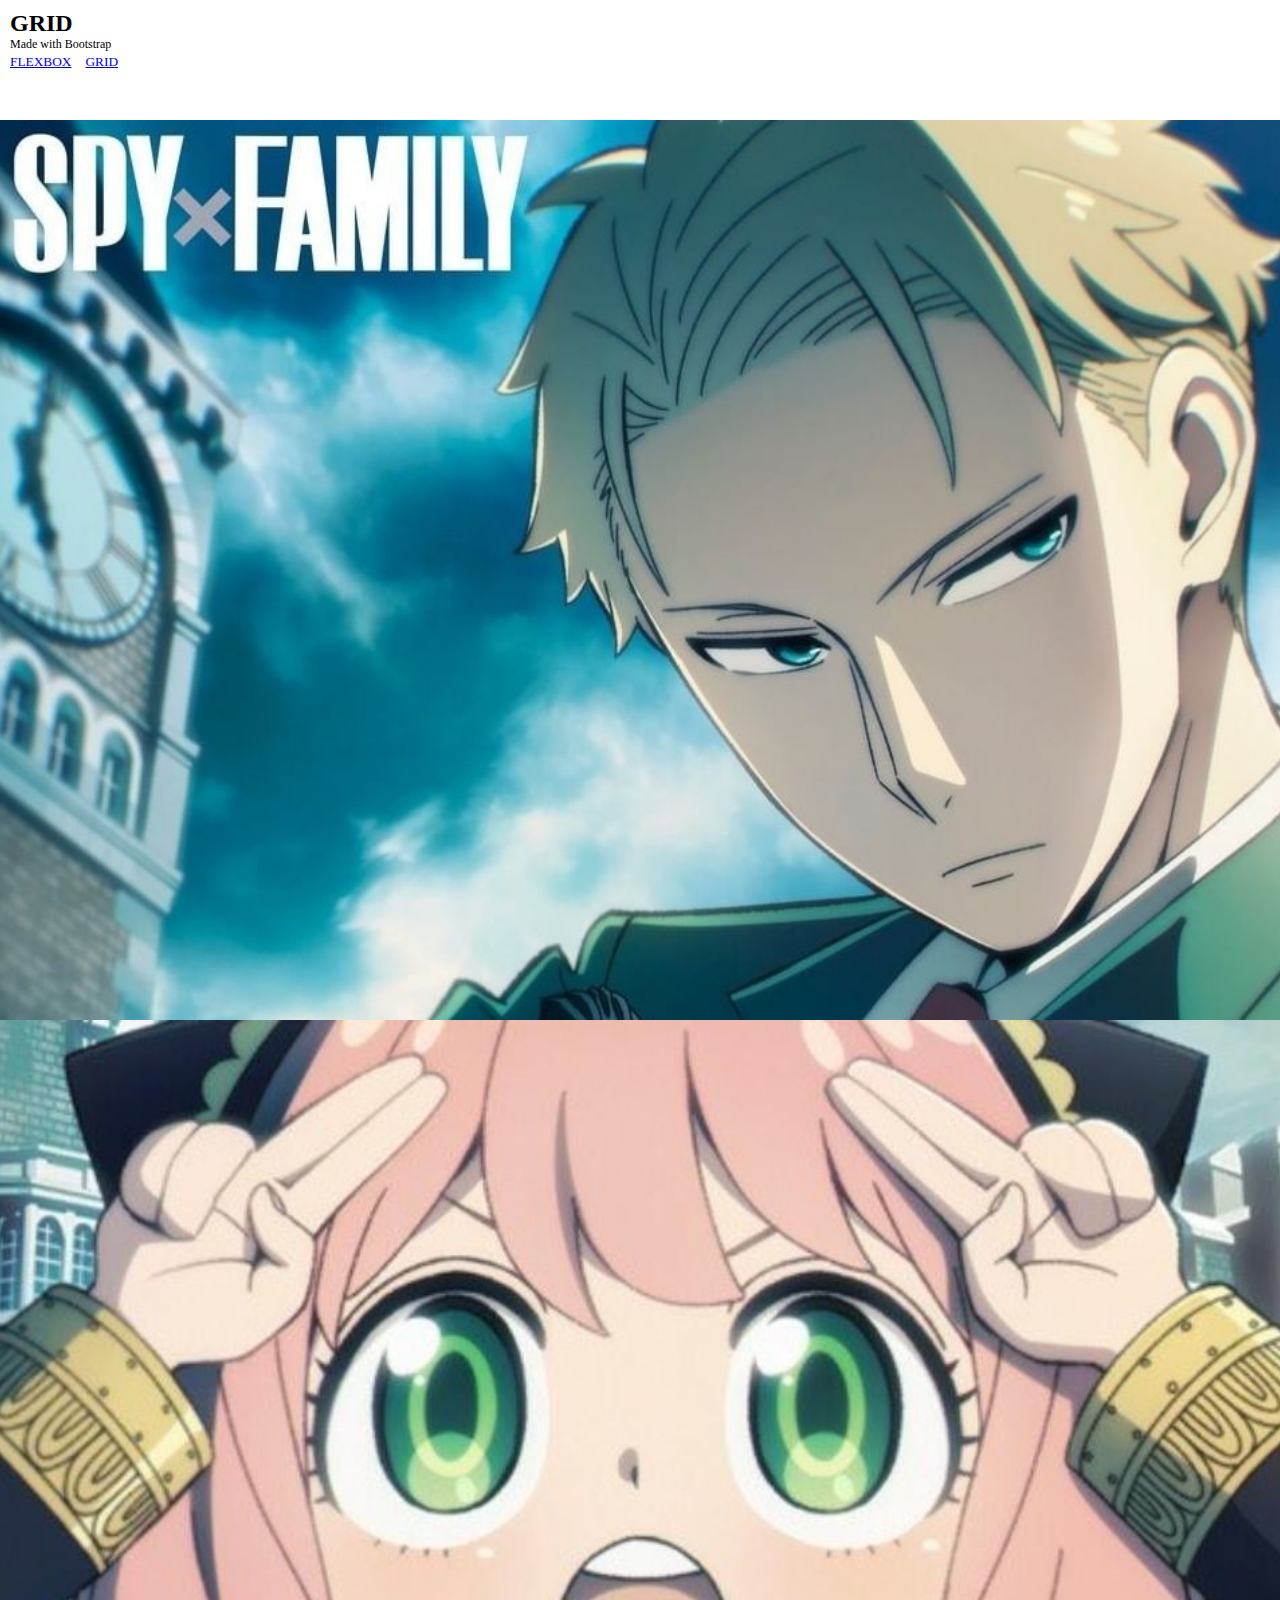
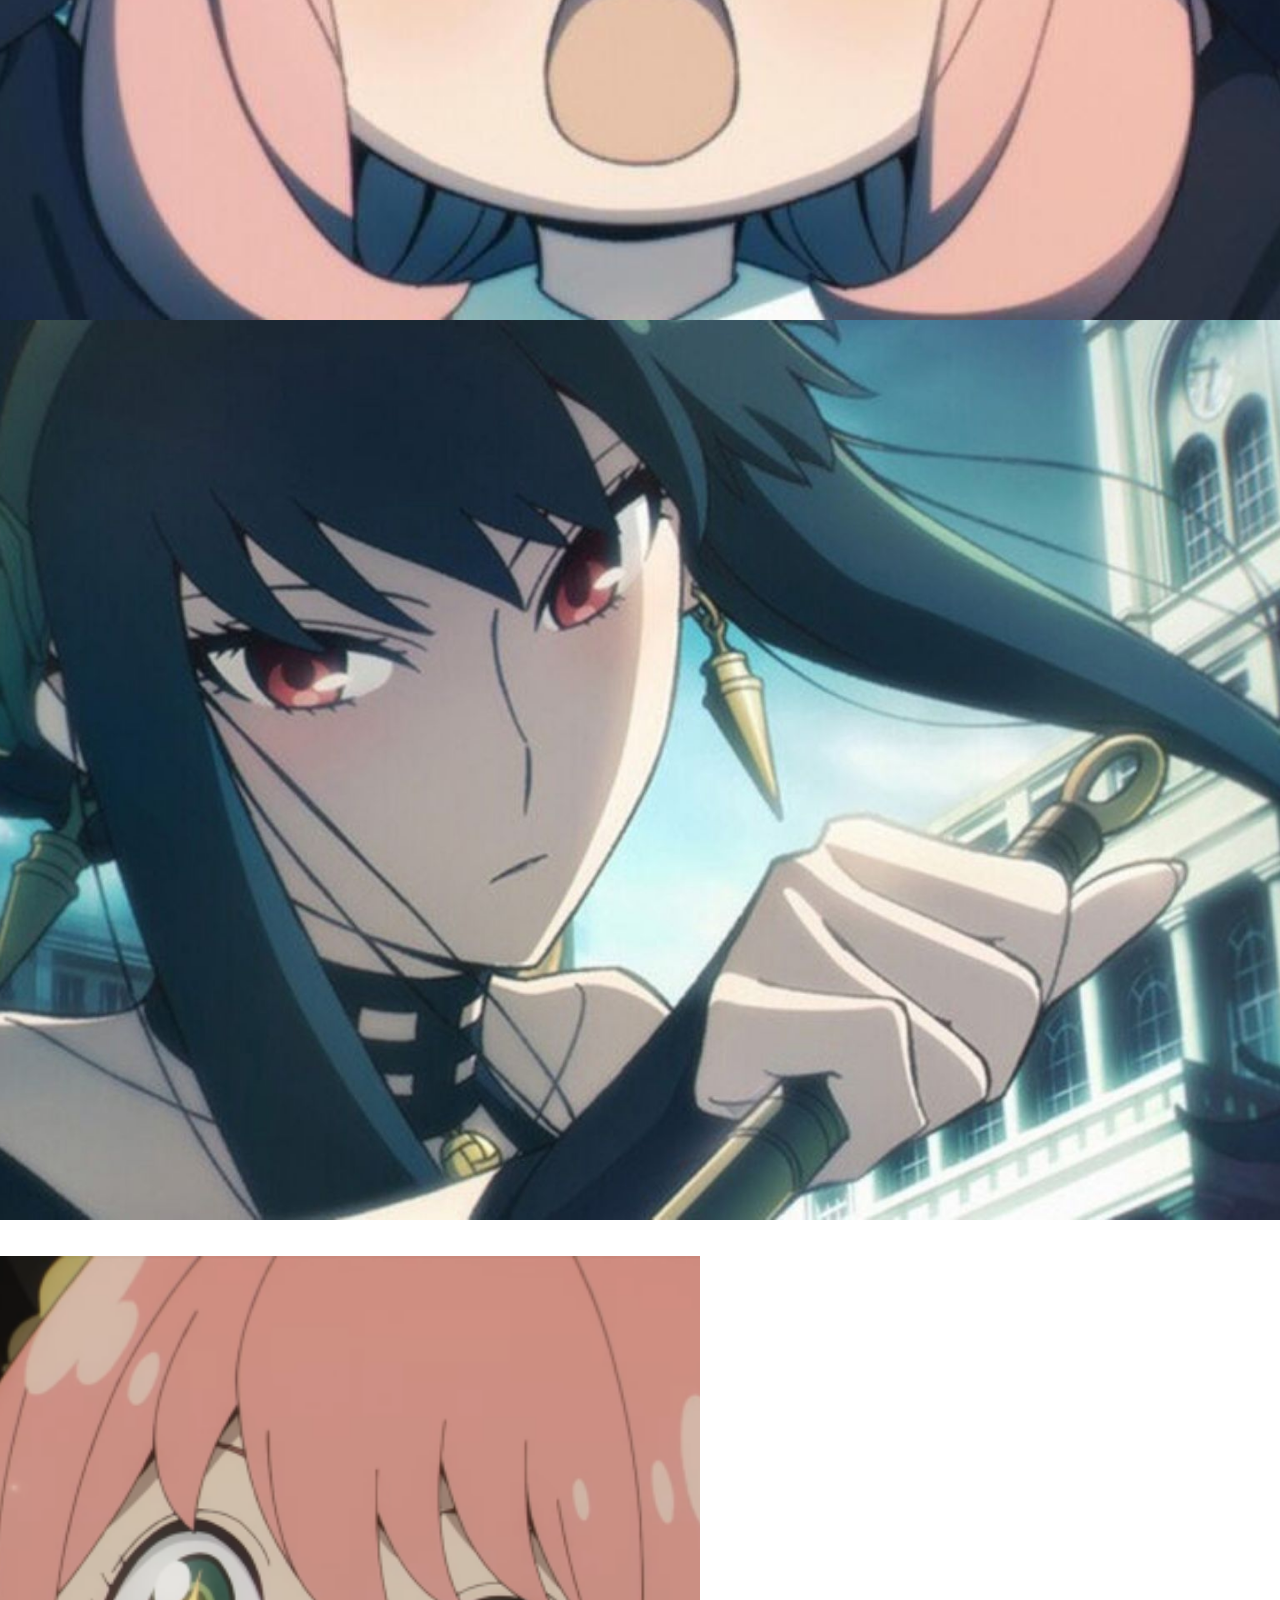
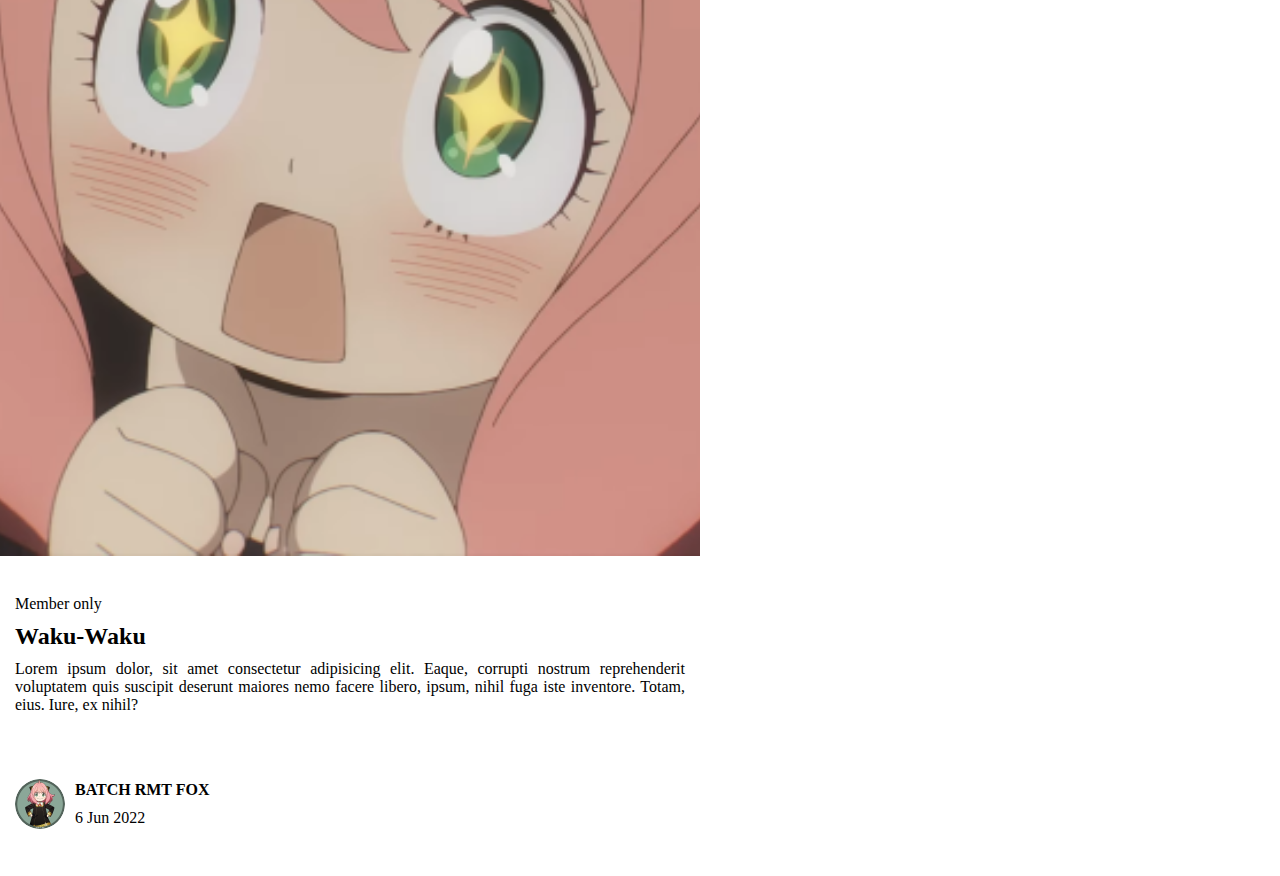
==== grid.html @ 0051111e "Layout and Asset" ====
<html lang="en">

<head>
  <meta charset="UTF-8">
  <meta http-equiv="X-UA-Compatible" content="IE=edge">
  <meta name="viewport" content="width=device-width, initial-scale=1.0">
  <title>Document</title>
  <link rel="stylesheet" href="style.css">
  <link href="https://cdn.jsdelivr.net/npm/bootstrap@5.0.2/dist/css/bootstrap.min.css" rel="stylesheet"
    integrity="sha384-EVSTQN3/azprG1Anm3QDgpJLIm9Nao0Yz1ztcQTwFspd3yD65VohhpuuCOmLASjC" crossorigin="anonymous">
</head>

<body>
  <div class="title-bar">
    <h2>GRID</h2>
    <span style="font-size: 9pt">Made with Bootstrap</span><br>
    <a href="./index.html">FLEXBOX</a>
    <a href="./grid.html">GRID</a>
  </div>
  <div class="container">
    <div class="row">
      <div class="col-xl-4 col-md-12 col-12 p-0">
        <img src="./loid.jpeg" style="width:100%; height: 100%; object-fit:cover">
      </div>
      <div class="col-xl-4 col-md-6 col-12 p-0">
        <img src="./anya.jpeg" style="width:100%; height: 100%; object-fit:cover">
      </div>
      <div class="col-xl-4 col-md-6 col-12 p-0">
        <img src="./yor.jpeg" style="width:100%; height: 100%; object-fit:cover">
      </div>
    </div>
    <br><br>
  <div class="row" style="max-width:700px">
    <div class="col-md-4 col-xs-12 border p-0">
      <img style="width:100%; height: 100%; object-fit:cover"
        src="./wakuwaku.png">
    </div>
    <div class="col-md-8 col-xs-12 border card-content pt-2">
      <div class="card-content-top">
        <p>Member only</p>
        <h2>Waku-Waku</h2>
        <p>Lorem ipsum dolor, sit amet consectetur adipisicing elit. Eaque, corrupti nostrum reprehenderit voluptatem
          quis suscipit deserunt maiores nemo facere libero, ipsum, nihil fuga iste inventore. Totam, eius. Iure, ex
          nihil?</p>
      </div>
      <div class="card-content-bottom">
        <img src="./anya.png">
        <div style="margin: 10px">
          <p><b>BATCH RMT FOX</b></p>
          <p>6 Jun 2022</p>
        </div>
      </div>
    </div>
  </div>
</div>

  <a href=""></a>
</body>

</html>
---- style.css ----
* {
  margin: 0;
  padding: 0;
}

.title-bar{
  height: 100px;
  padding: 10px;
}
.title-bar h2{
  margin: 0;
}

.title-bar a {
  display: inline-block;
  font-size: 10pt;
  padding: 0;
  margin: 0 10px 10px 0px;
}

.container1 {
  display: flex;
  justify-content: center;
  align-items: center;
  background-color: rgb(198, 198, 233);
  padding: 10px;
  height: calc(100vh - 100px)
}

.card1 {
  display: flex;
  width: 680px;
  background-color: white;
  border: 1px #797979 solid;
  border-radius: 6px;
}

.card1 img {
  width: 210px;
  object-fit: cover;
  border-radius: 6px 0 0 6px 
}

.card-content {
  display: flex;
  flex-direction: column;
  justify-content: space-around;
  padding: 10px 15px;
  height: 300px;
}

.card-content p {
  margin: 10px 0;
  text-align: justify;
}

.card-content-bottom {
  display: flex;
  align-items: center;
}

.card-content-bottom img {
  width: 50px;
  height: 50px;
  border-radius: 50%;
  object-fit: cover;
}

.box {
  height: 100px;
  width: 100px;
  margin: 10px;
  background-color: yellow;
}
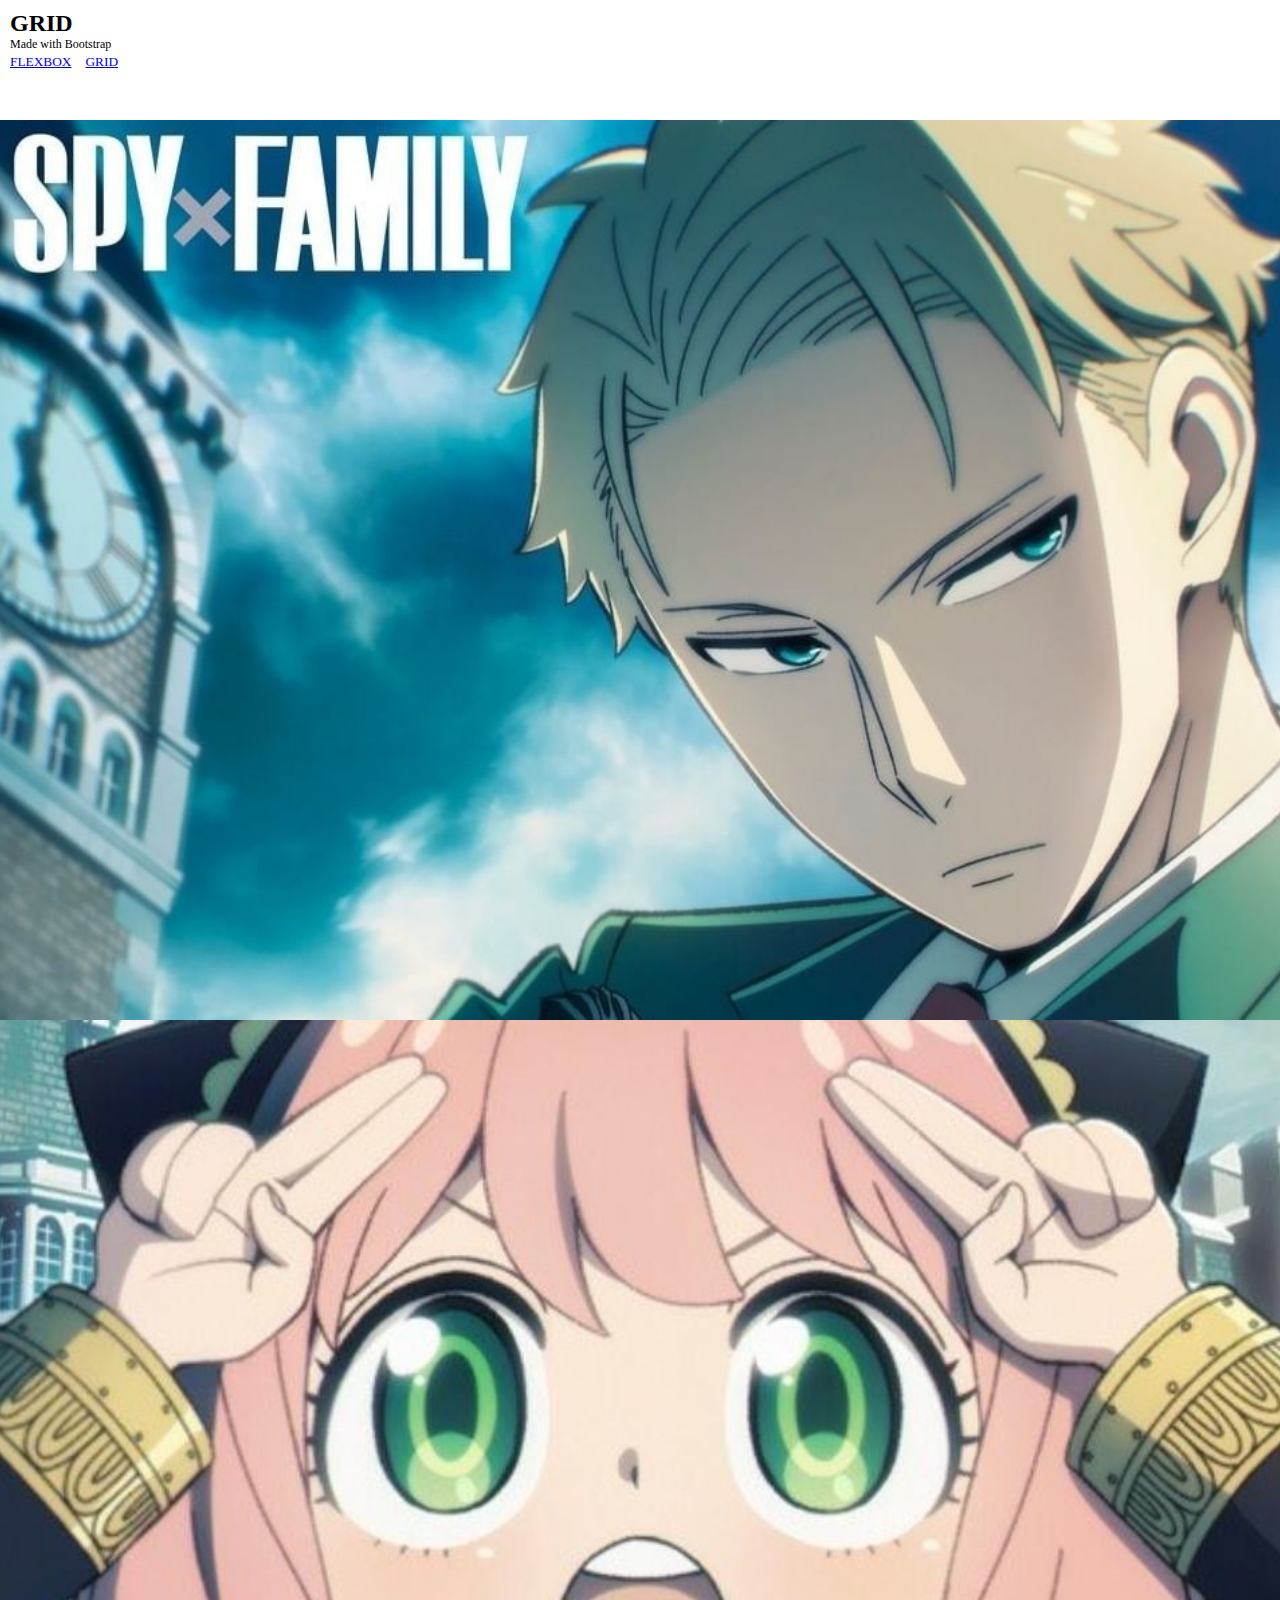
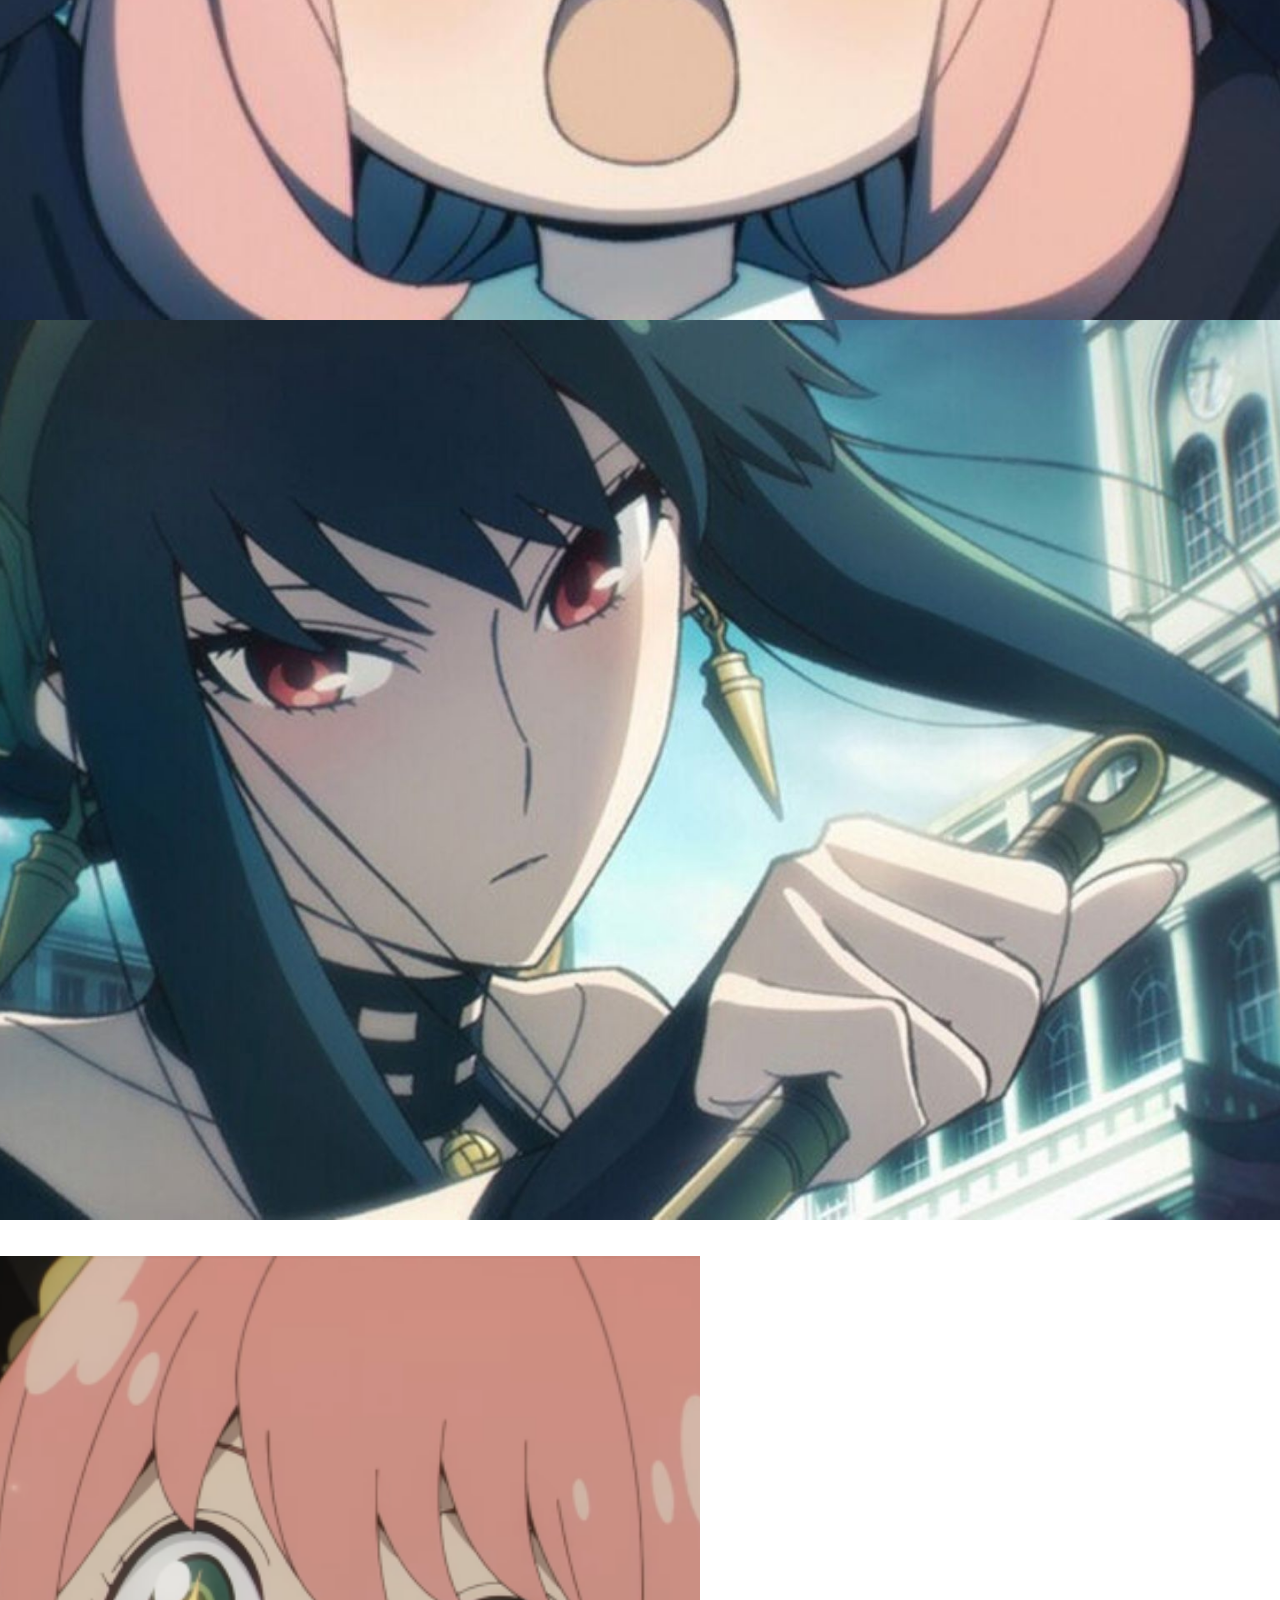
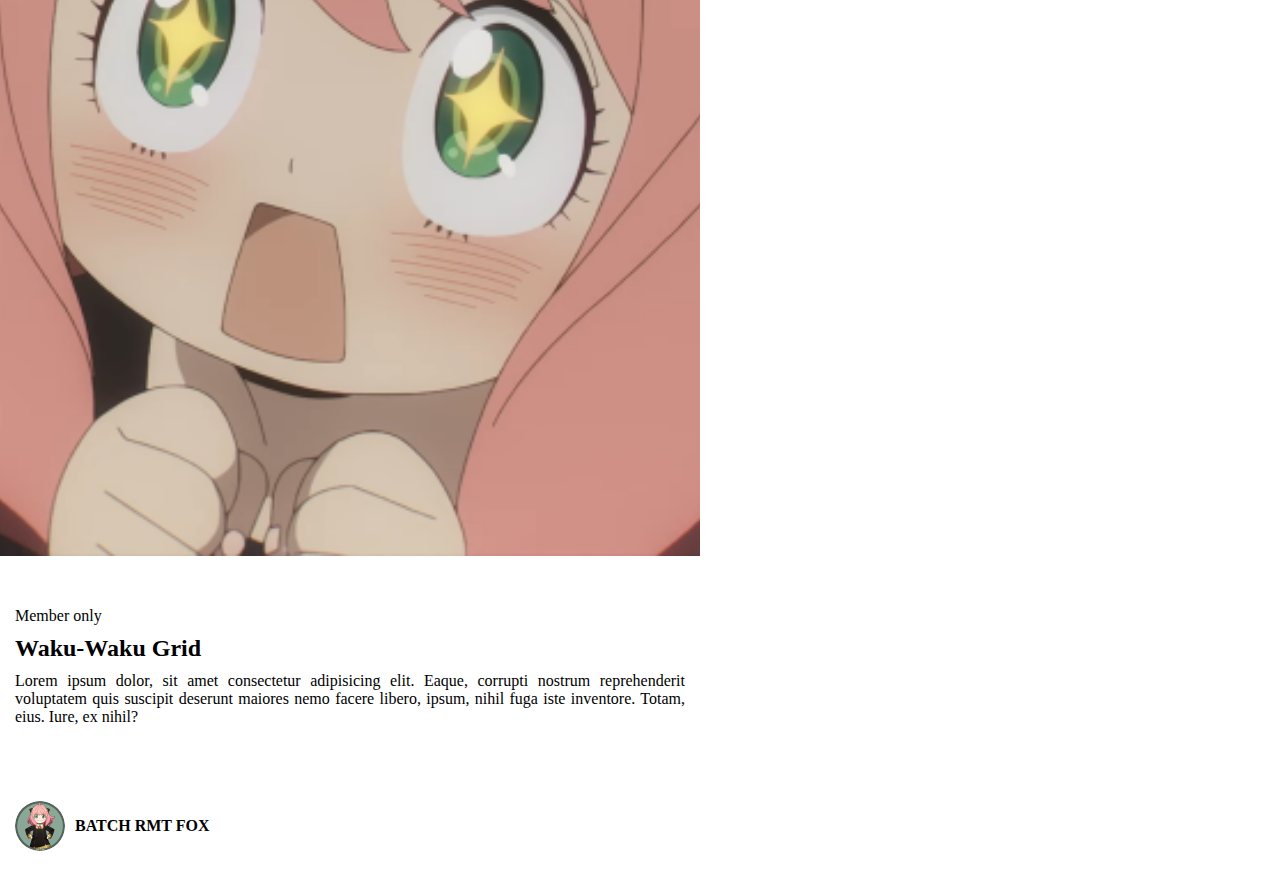
==== commit 61963787: "add favico & create folder asset" ====
--- a/grid.html
+++ b/grid.html
@@ -4,7 +4,8 @@
   <meta charset="UTF-8">
   <meta http-equiv="X-UA-Compatible" content="IE=edge">
   <meta name="viewport" content="width=device-width, initial-scale=1.0">
-  <title>Document</title>
+  <title>Layouting SPYXFAMILY</title>
+  <link rel="shortcut icon" href="./asset/favicon.ico" type="image/x-icon">
   <link rel="stylesheet" href="style.css">
   <link href="https://cdn.jsdelivr.net/npm/bootstrap@5.0.2/dist/css/bootstrap.min.css" rel="stylesheet"
     integrity="sha384-EVSTQN3/azprG1Anm3QDgpJLIm9Nao0Yz1ztcQTwFspd3yD65VohhpuuCOmLASjC" crossorigin="anonymous">
@@ -14,40 +15,39 @@
   <div class="title-bar">
     <h2>GRID</h2>
     <span style="font-size: 9pt">Made with Bootstrap</span><br>
-    <a href="./index.html">FLEXBOX</a>
-    <a href="./grid.html">GRID</a>
+    <a href="/">FLEXBOX</a>
+    <a href="/grid">GRID</a>
   </div>
   <div class="container">
     <div class="row">
       <div class="col-xl-4 col-md-12 col-12 p-0">
-        <img src="./loid.jpeg" style="width:100%; height: 100%; object-fit:cover">
+        <img src="./asset/loid.jpeg" style="width:100%; height: 100%; object-fit:cover">
       </div>
       <div class="col-xl-4 col-md-6 col-12 p-0">
-        <img src="./anya.jpeg" style="width:100%; height: 100%; object-fit:cover">
+        <img src="./asset/anya.jpeg" style="width:100%; height: 100%; object-fit:cover">
       </div>
       <div class="col-xl-4 col-md-6 col-12 p-0">
-        <img src="./yor.jpeg" style="width:100%; height: 100%; object-fit:cover">
+        <img src="./asset/yor.jpeg" style="width:100%; height: 100%; object-fit:cover">
       </div>
     </div>
     <br><br>
   <div class="row" style="max-width:700px">
     <div class="col-md-4 col-xs-12 border p-0">
       <img style="width:100%; height: 100%; object-fit:cover"
-        src="./wakuwaku.png">
+        src="./asset/wakuwaku.png">
     </div>
     <div class="col-md-8 col-xs-12 border card-content pt-2">
       <div class="card-content-top">
         <p>Member only</p>
-        <h2>Waku-Waku</h2>
+        <h2>Waku-Waku Grid</h2>
         <p>Lorem ipsum dolor, sit amet consectetur adipisicing elit. Eaque, corrupti nostrum reprehenderit voluptatem
           quis suscipit deserunt maiores nemo facere libero, ipsum, nihil fuga iste inventore. Totam, eius. Iure, ex
           nihil?</p>
       </div>
       <div class="card-content-bottom">
-        <img src="./anya.png">
+        <img src="./asset/anya.png">
         <div style="margin: 10px">
           <p><b>BATCH RMT FOX</b></p>
-          <p>6 Jun 2022</p>
         </div>
       </div>
     </div>
--- a/style.css
+++ b/style.css
@@ -32,13 +32,11 @@
   width: 680px;
   background-color: white;
   border: 1px #797979 solid;
-  border-radius: 6px;
 }
 
 .card1 img {
   width: 210px;
   object-fit: cover;
-  border-radius: 6px 0 0 6px 
 }
 
 .card-content {
@@ -46,7 +44,7 @@
   flex-direction: column;
   justify-content: space-around;
   padding: 10px 15px;
-  height: 300px;
+  height: 320px;
 }
 
 .card-content p {
